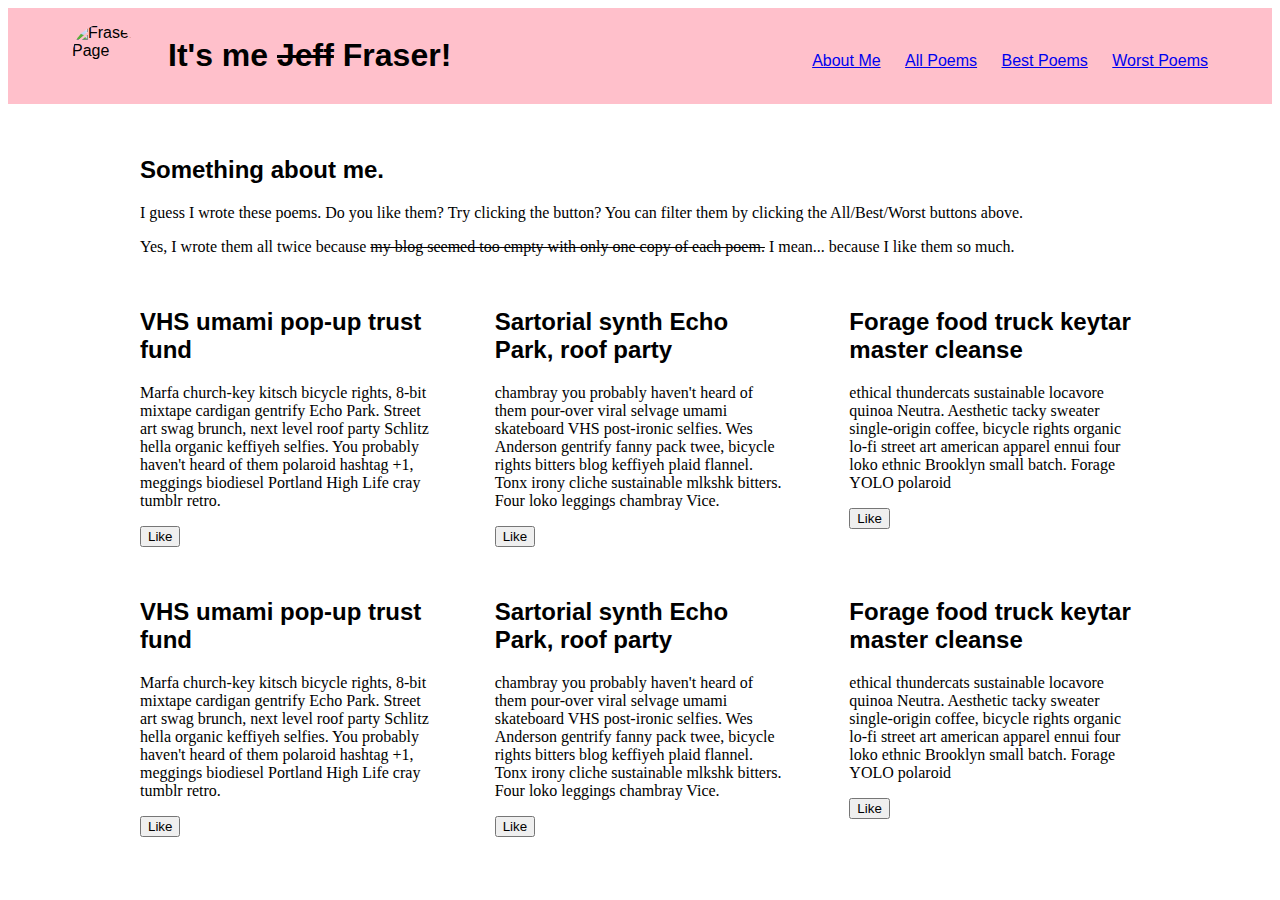
==== blog.html @ 0e2b1a31 "add blog" ====
<!DOCTYPE html>
<head>
  <title>Some weird poems</title>
  <link rel="shortcut icon" type="image/x-icon" href="https://fraserpage.github.io/fraser.page/images/favicon.png">
  <link href="/normalize.css" rel="stylesheet">
  <meta name="viewport" content="width=device-width, initial-scale=1.0, viewport-fit=cover">
  <style>
    header {
      display: flex;
      align-items: baseline;
      font-family: 'Helvetica', sans-serif;
      background: pink;
      padding: 0.5rem 5vw;
    }
    nav {
      margin-left: auto;
    }
    img[alt="Fraser Page"]{
      align-self: center;
      height:4rem;
      width: 4rem;
      border-radius:100%;
      object-fit: cover;
      margin-right: 2rem;
    }
    ul {
      padding: 0;
    }
    li {
      display: inline;
      padding: 0px 10px 0px 10px;
    }
    li:first-child{
      padding-left:0;
    }
    li:last-child{
      padding-right:0;
    }
    #poems {
      display: flex;
      flex-wrap: wrap;
      margin: 0 -2rem;
    }

    #poems article {
      flex-grow: 1;
      width: 33.333%;
      margin: 0 auto;
      padding: 1rem 2rem;
      box-sizing: border-box;
    }
    h2{
      font-family: 'Helvetica', sans-serif;
    }

    main {
      margin: 0 auto;
      padding: 2rem 5vw;
      max-width: 1000px;
    }
    @media (max-width: 900px){
      header {
        display: block;
      }
      img[alt="Fraser Page"]{
        position:absolute;
        top: 2.5rem;
      }
      h1,
      nav {
        margin-left: 6rem;
      }
      #poems article {
        width: 50%;
      }
    }
    @media (max-width: 575px) {
      header {
        display: block;
      }
      h1 {
        font-size: 36px;
        padding: 5px;
      }
      li {
        padding: 0.25rem 0;
        display: block;
      }
      #poems article {
        width: 100%;
      }
  </style>
</head>
<body>
  <header>
    <img src="https://fraserpage.github.io/fraser.page/images/fraser.jpg" alt="Fraser Page">
    <h1>It's me <strike>Jeff</strike> Fraser!</h1>
    <nav>
      <ul>
        <li><a href="#about">About Me</a></li>
        <li><a class="filter" data-poem="all" href="#">All Poems</a></li>
        <li><a class="filter" data-poem="best" href="#">Best Poems</a></li>
        <li><a class="filter" data-poem="worst" href="#">Worst Poems</a></li>
      </ul>
    </nav>
  </header>
  <main>
    <section id="about">
      <h2>Something about me.</h2>
        <p>I guess I wrote these poems. Do you like them? Try clicking the button? You can filter them by clicking the All/Best/Worst buttons above.</p>
        <p>Yes, I wrote them all twice because <strike>my blog seemed too empty with only one copy of each poem.</strike> I mean... because I like them so much. </p>
    </section>
    <section id="poems">
      <article data-poem="worst">
        <h2>VHS umami pop-up trust fund</h2>
        <p>Marfa church-key kitsch bicycle rights, 8-bit mixtape cardigan gentrify Echo Park. Street art swag brunch, next level roof party Schlitz hella organic keffiyeh selfies. You probably haven't heard of them polaroid hashtag +1, meggings biodiesel Portland High Life cray tumblr retro.</p>
        <button>Like</button>
      </article>
      <article data-poem="best">
        <h2>Sartorial synth Echo Park, roof party</h2>
        <p>chambray you probably haven't heard of them pour-over viral selvage umami skateboard VHS post-ironic selfies. Wes Anderson gentrify fanny pack twee, bicycle rights bitters blog keffiyeh plaid flannel. Tonx irony cliche sustainable mlkshk bitters. Four loko leggings chambray Vice.</p>
        <button>Like</button>
      </article>
      <article data-poem="best">
        <h2>Forage food truck keytar master cleanse</h2>
        <p>ethical thundercats sustainable locavore quinoa Neutra. Aesthetic tacky sweater single-origin coffee, bicycle rights organic lo-fi street art american apparel ennui four loko ethnic Brooklyn small batch. Forage YOLO polaroid</p>
        <button>Like</button>
      </article>
      <article data-poem="worst">
        <h2>VHS umami pop-up trust fund</h2>
        <p>Marfa church-key kitsch bicycle rights, 8-bit mixtape cardigan gentrify Echo Park. Street art swag brunch, next level roof party Schlitz hella organic keffiyeh selfies. You probably haven't heard of them polaroid hashtag +1, meggings biodiesel Portland High Life cray tumblr retro.</p>
        <button>Like</button>
      </article>
      <article data-poem="best">
        <h2>Sartorial synth Echo Park, roof party</h2>
        <p>chambray you probably haven't heard of them pour-over viral selvage umami skateboard VHS post-ironic selfies. Wes Anderson gentrify fanny pack twee, bicycle rights bitters blog keffiyeh plaid flannel. Tonx irony cliche sustainable mlkshk bitters. Four loko leggings chambray Vice.</p>
        <button>Like</button>
      </article>
      <article data-poem="best">
        <h2>Forage food truck keytar master cleanse</h2>
        <p>ethical thundercats sustainable locavore quinoa Neutra. Aesthetic tacky sweater single-origin coffee, bicycle rights organic lo-fi street art american apparel ennui four loko ethnic Brooklyn small batch. Forage YOLO polaroid</p>
        <button>Like</button>
      </article>
    </section>
  </main>
  <script>
  document.querySelectorAll('a.filter').forEach(filter => {
      filter.addEventListener('click', function () {
        let type = filter.dataset.poem;
        document.querySelectorAll('#poems article').forEach(article => {
          if (type == 'all'){
            article.style.display = "block";
          }
          else if (article.dataset.poem == type){
            article.style.display = "block";
          }
          else{
            article.style.display = "none";
          }
        });
      });
    });
    document.querySelectorAll('button').forEach(button => {
      button.addEventListener('click', function () {
        if (button.innerText == "Like"){
            button.innerText = "You liked this post!";
        }
        else if( button.innerText == "You REALLY REALLY REALLY REALLY liked this post!"){
          button.innerText = "Okay that's too much liking. You're cut off";
          button.disabled = true;
        }
        else{
            button.innerText = button.innerText.replace("liked", "REALLY liked");
        }
      });
    });
  </script>
</body>
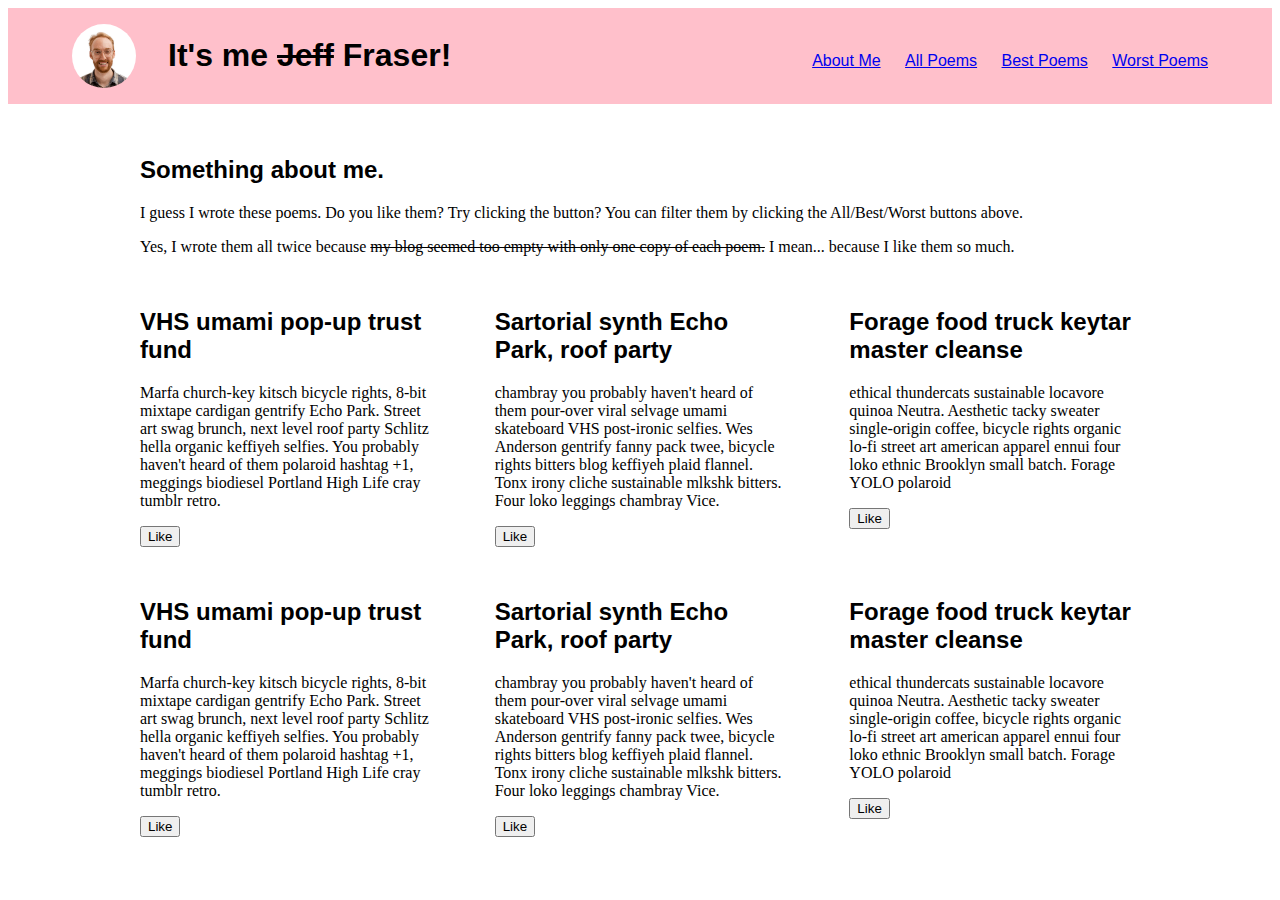
==== commit 4212afc8: "update urls" ====
--- a/blog.html
+++ b/blog.html
@@ -1,7 +1,7 @@
 <!DOCTYPE html>
 <head>
   <title>Some weird poems</title>
-  <link rel="shortcut icon" type="image/x-icon" href="https://fraserpage.github.io/fraser.page/images/favicon.png">
+  <link rel="shortcut icon" type="image/x-icon" href="https://fraserpage.github.io/FP-GA-admissions/images/favicon.png">
   <link href="/normalize.css" rel="stylesheet">
   <meta name="viewport" content="width=device-width, initial-scale=1.0, viewport-fit=cover">
   <style>
@@ -93,7 +93,7 @@
 </head>
 <body>
   <header>
-    <img src="https://fraserpage.github.io/fraser.page/images/fraser.jpg" alt="Fraser Page">
+    <img src="https://fraserpage.github.io/FP-GA-admissions/images/fraser.jpg" alt="Fraser Page">
     <h1>It's me <strike>Jeff</strike> Fraser!</h1>
     <nav>
       <ul>
